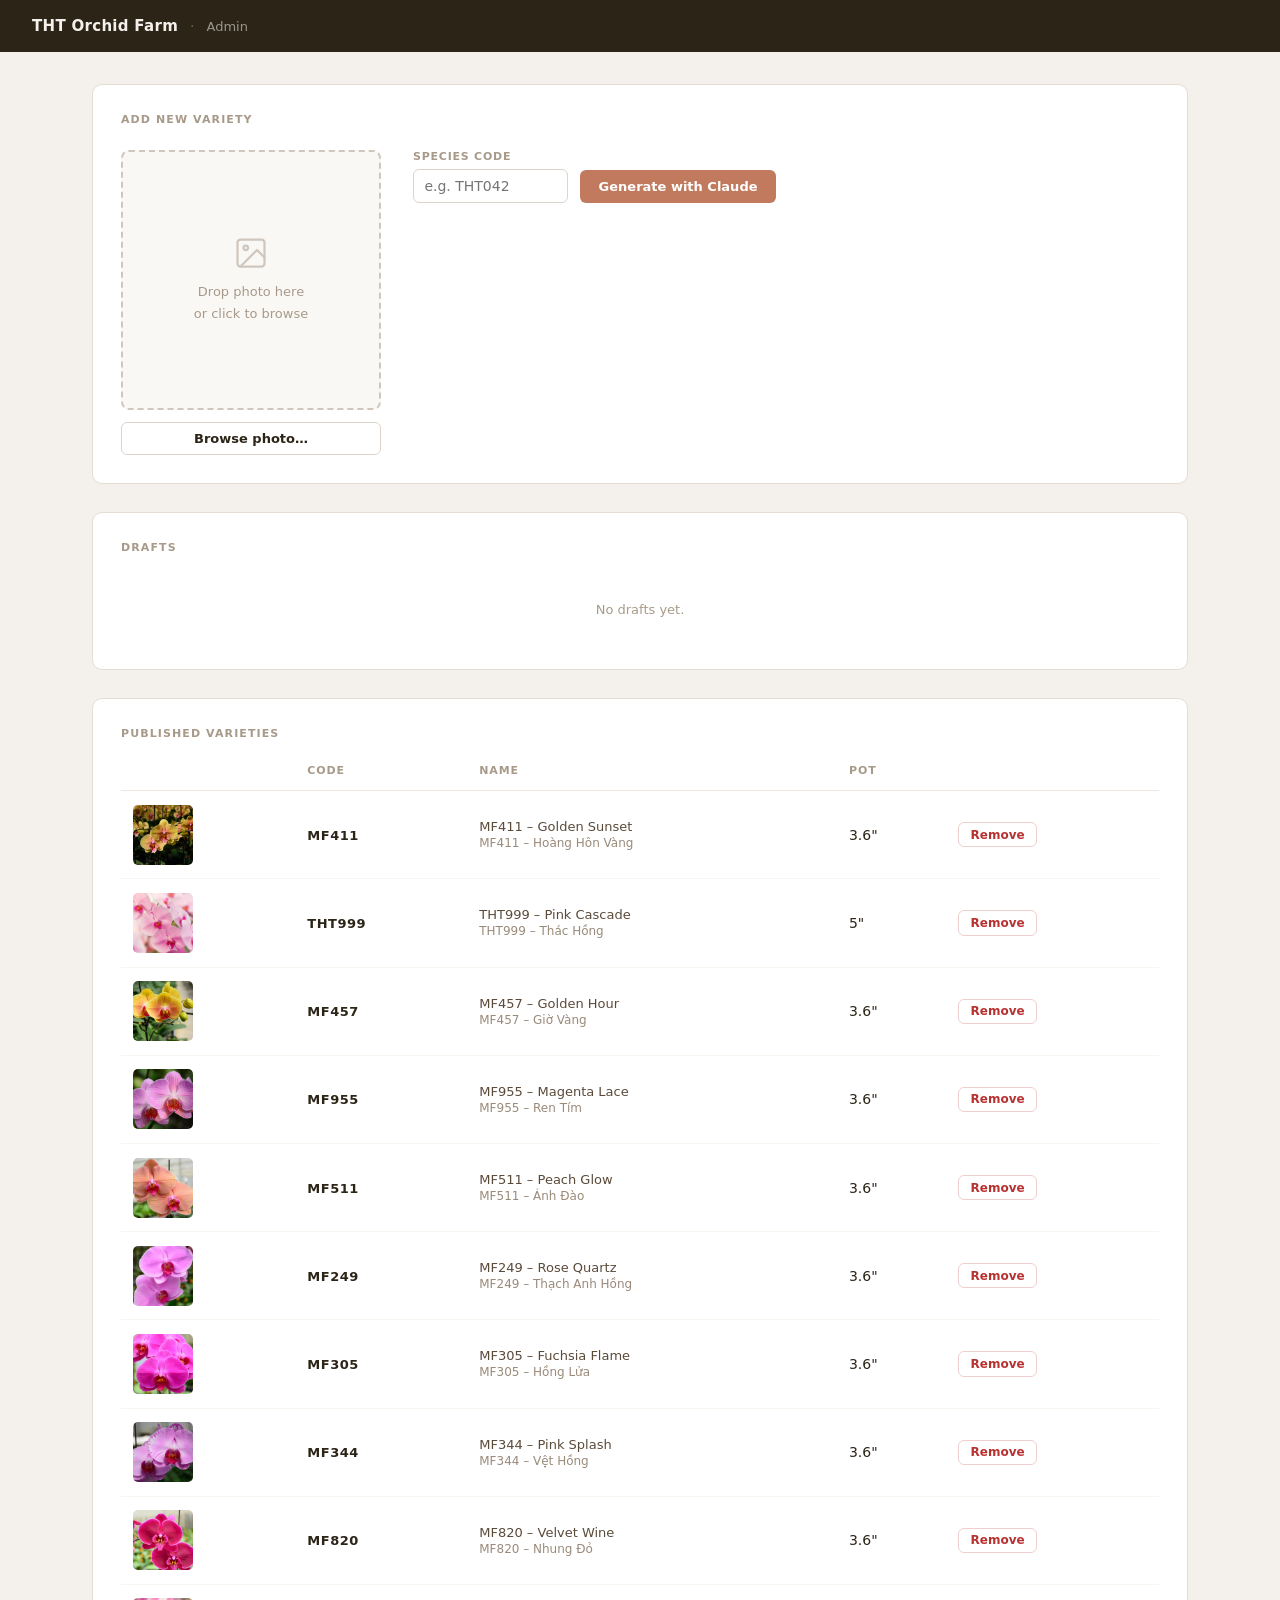
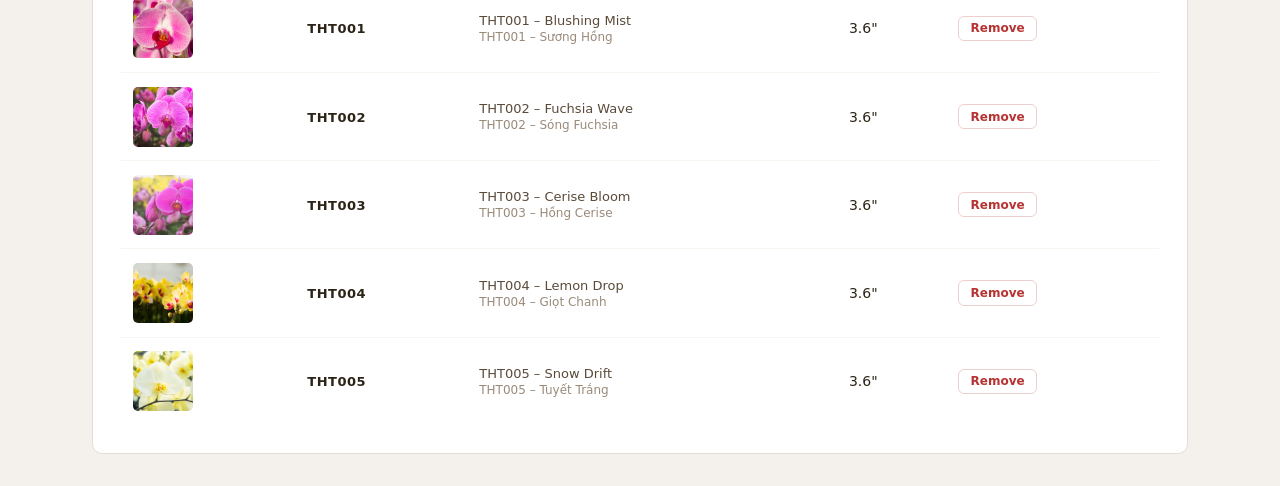
==== admin.html @ a8f79a29 "Add local admin server and UI for managing varieties server.py: Flask dev server with Claude-powered" ====
<!DOCTYPE html>
<html lang="en">
<head>
  <meta charset="UTF-8">
  <meta name="viewport" content="width=device-width, initial-scale=1.0">
  <title>THT Admin</title>
  <style>
    *, *::before, *::after { box-sizing: border-box; margin: 0; padding: 0; }

    body {
      font-family: system-ui, -apple-system, BlinkMacSystemFont, sans-serif;
      font-size: 14px;
      color: #2d2418;
      background: #f4f1ed;
      min-height: 100vh;
    }

    /* ── Top bar ── */
    .topbar {
      background: #2d2418;
      color: #f4f1ed;
      height: 52px;
      padding: 0 2rem;
      display: flex;
      align-items: center;
      gap: 0.75rem;
      position: sticky;
      top: 0;
      z-index: 100;
    }
    .topbar-title { font-size: 15px; font-weight: 600; letter-spacing: 0.02em; }
    .topbar-sep   { opacity: 0.3; }
    .topbar-sub   { font-size: 13px; opacity: 0.55; }
    .topbar-new   { margin-left: auto; }

    /* ── Page ── */
    .page { max-width: 1160px; margin: 0 auto; padding: 2rem; display: flex; flex-direction: column; gap: 1.75rem; }

    /* ── Card ── */
    .card { background: #fff; border-radius: 10px; border: 1px solid #e4ddd5; padding: 1.75rem; }
    .card-title {
      font-size: 11px; font-weight: 700;
      text-transform: uppercase; letter-spacing: 0.1em;
      color: #a89a8a; margin-bottom: 1.5rem;
    }

    /* ── Editor layout ── */
    .editor-grid {
      display: grid;
      grid-template-columns: 260px 1fr;
      gap: 2rem;
      align-items: start;
    }

    /* ── Photo panel ── */
    .photo-panel { display: flex; flex-direction: column; gap: 0.75rem; }

    .drop-zone {
      width: 260px; height: 260px;
      border: 2px dashed #cfc7be;
      border-radius: 8px;
      display: flex; flex-direction: column;
      align-items: center; justify-content: center;
      cursor: pointer;
      transition: border-color 0.15s, background 0.15s;
      position: relative;
      overflow: hidden;
      background: #faf8f5;
      user-select: none;
    }
    .drop-zone:hover, .drop-zone.drag-over { border-color: #c17a5e; background: #fef8f4; }
    .drop-zone img { position: absolute; inset: 0; width: 100%; height: 100%; object-fit: cover; }
    .drop-hint { text-align: center; color: #a89a8a; font-size: 13px; line-height: 1.7; pointer-events: none; z-index: 1; }
    .drop-hint svg { display: block; margin: 0 auto 0.6rem; }
    #photo-input { display: none; }

    /* ── Form panel ── */
    .form-panel { display: flex; flex-direction: column; gap: 1.25rem; }

    /* ── Gen bar ── */
    .gen-bar { display: flex; gap: 0.75rem; align-items: flex-end; flex-wrap: wrap; }

    /* ── Fields ── */
    .field { display: flex; flex-direction: column; gap: 0.35rem; }
    .field label {
      font-size: 11px; font-weight: 700;
      text-transform: uppercase; letter-spacing: 0.07em;
      color: #a89a8a;
    }
    input[type=text], select, textarea {
      border: 1px solid #ddd5cc;
      border-radius: 6px;
      padding: 0.5rem 0.65rem;
      font-size: 14px;
      font-family: inherit;
      color: #2d2418;
      background: #fff;
      transition: border-color 0.15s, box-shadow 0.15s;
      width: 100%;
    }
    input[type=text]:focus, select:focus, textarea:focus {
      outline: none;
      border-color: #c17a5e;
      box-shadow: 0 0 0 3px rgba(193, 122, 94, 0.12);
    }
    textarea { resize: vertical; line-height: 1.65; }
    textarea.short { min-height: 64px; }
    textarea.long  { min-height: 108px; }

    /* ── Field grids ── */
    .f2 { display: grid; grid-template-columns: 1fr 1fr;          gap: 0.85rem; }
    .f3 { display: grid; grid-template-columns: 1fr 1fr 1fr;      gap: 0.85rem; }

    /* ── Form sections ── */
    .fsection { display: flex; flex-direction: column; gap: 0.85rem; padding-top: 1.25rem; border-top: 1px solid #f0ebe4; }
    .fsection-label {
      font-size: 11px; font-weight: 700;
      text-transform: uppercase; letter-spacing: 0.09em;
      color: #c8bdb0;
    }

    /* ── Buttons ── */
    .btn {
      display: inline-flex; align-items: center; justify-content: center; gap: 0.45rem;
      padding: 0.55rem 1.1rem;
      border-radius: 6px;
      font-size: 13px; font-family: inherit; font-weight: 600;
      cursor: pointer; border: 1px solid transparent;
      transition: background 0.15s, border-color 0.15s, opacity 0.15s;
      white-space: nowrap; line-height: 1;
    }
    .btn:disabled { opacity: 0.45; cursor: not-allowed; }
    .btn-primary { background: #2d2418; color: #f4f1ed; }
    .btn-primary:not(:disabled):hover { background: #1a1510; }
    .btn-accent  { background: #c17a5e; color: #fff; }
    .btn-accent:not(:disabled):hover  { background: #a8634a; }
    .btn-outline { background: transparent; color: #2d2418; border-color: #ddd5cc; }
    .btn-outline:not(:disabled):hover { border-color: #2d2418; background: #faf8f5; }
    .btn-danger  { background: transparent; color: #b83232; border-color: #eecfcf; }
    .btn-danger:not(:disabled):hover  { background: #fdf3f3; }
    .btn-sm  { padding: 0.35rem 0.7rem; font-size: 12px; }
    .btn-full { width: 100%; }

    /* ── Alerts ── */
    .alert {
      padding: 0.65rem 0.9rem; border-radius: 6px;
      font-size: 13px; line-height: 1.5; display: none;
    }
    .alert.show { display: block; }
    .alert-error   { background: #fdf2f2; color: #b83232; border: 1px solid #f2c4c4; }
    .alert-success { background: #f2faf4; color: #266e3e; border: 1px solid #b8e0c8; }
    .alert-info    { background: #f2f6fd; color: #1f4fa0; border: 1px solid #b8d0f0; }

    /* ── Spinner ── */
    .spin {
      width: 13px; height: 13px;
      border: 2px solid currentColor; border-top-color: transparent;
      border-radius: 50%;
      animation: spin 0.55s linear infinite;
      flex-shrink: 0;
    }
    @keyframes spin { to { transform: rotate(360deg); } }

    /* ── Drafts table ── */
    .drafts-empty { color: #a89a8a; font-size: 13px; padding: 1.5rem 0; text-align: center; }
    .dtable { width: 100%; border-collapse: collapse; }
    .dtable th {
      text-align: left; font-size: 11px; font-weight: 700;
      text-transform: uppercase; letter-spacing: 0.08em;
      color: #a89a8a; padding: 0 0.75rem 0.85rem;
      border-bottom: 1px solid #f0e8e0;
    }
    .dtable td { padding: 0.85rem 0.75rem; border-bottom: 1px solid #f8f4f0; vertical-align: middle; }
    .dtable tr:last-child td { border-bottom: none; }
    .dtable tr:hover td { background: #fdf9f6; }
    .d-thumb { width: 60px; height: 60px; object-fit: cover; border-radius: 5px; display: block; }
    .d-code  { font-weight: 700; font-size: 13px; letter-spacing: 0.04em; }
    .d-name  { font-size: 13px; color: #5a4a3a; }
    .d-name-vi { font-size: 12px; color: #9a8a7a; margin-top: 2px; }
    .d-actions { display: flex; gap: 0.5rem; }

    [hidden] { display: none !important; }
  </style>
</head>
<body>

<nav class="topbar">
  <span class="topbar-title">THT Orchid Farm</span>
  <span class="topbar-sep">·</span>
  <span class="topbar-sub">Admin</span>
  <button class="btn btn-outline btn-sm topbar-new" id="btn-new" hidden>+ New variety</button>
</nav>

<div class="page">

  <!-- ══ EDITOR ══ -->
  <div class="card" id="editor-card">
    <div class="card-title" id="editor-title">Add New Variety</div>

    <div class="editor-grid">

      <!-- Photo column -->
      <div class="photo-panel">
        <div class="drop-zone" id="drop-zone">
          <div class="drop-hint" id="drop-hint">
            <svg width="36" height="36" viewBox="0 0 24 24" fill="none"
                 stroke="#cfc7be" stroke-width="1.5" stroke-linecap="round" stroke-linejoin="round">
              <rect x="3" y="3" width="18" height="18" rx="2"/>
              <circle cx="8.5" cy="8.5" r="1.5"/>
              <polyline points="21,15 16,10 5,21"/>
            </svg>
            Drop photo here<br>or click to browse
          </div>
          <img id="photo-preview" hidden alt="Preview">
        </div>
        <input type="file" id="photo-input" accept="image/jpeg,image/png,image/webp,image/heic">
        <button class="btn btn-outline btn-full" id="btn-browse">Browse photo…</button>
      </div>

      <!-- Form column -->
      <div class="form-panel">

        <!-- Code + Generate -->
        <div class="gen-bar">
          <div class="field" style="flex: 0 0 155px">
            <label for="f-code">Species Code</label>
            <input id="f-code" type="text" placeholder="e.g. THT042" autocomplete="off" spellcheck="false">
          </div>
          <button class="btn btn-accent" id="btn-generate">
            <span id="gen-label">Generate with Claude</span>
            <span id="gen-spin" class="spin" hidden></span>
          </button>
        </div>

        <div id="alert-gen" class="alert"></div>

        <!-- AI + specs fields -->
        <div id="ai-fields" hidden>

          <!-- Names -->
          <div class="fsection">
            <div class="fsection-label">Variety Name</div>
            <div class="f2">
              <div class="field">
                <label for="f-name-en">English</label>
                <input id="f-name-en" type="text" placeholder="THT042 – Sunrise Blush">
              </div>
              <div class="field">
                <label for="f-name-vi">Vietnamese</label>
                <input id="f-name-vi" type="text" placeholder="THT042 – Hồng Bình Minh">
              </div>
            </div>
          </div>

          <!-- Descriptions -->
          <div class="fsection">
            <div class="fsection-label">Descriptions</div>
            <div class="f2">
              <div class="field">
                <label for="f-sdesc-en">Short — English</label>
                <textarea id="f-sdesc-en" class="short" spellcheck="true"></textarea>
              </div>
              <div class="field">
                <label for="f-sdesc-vi">Short — Vietnamese</label>
                <textarea id="f-sdesc-vi" class="short" spellcheck="false"></textarea>
              </div>
            </div>
            <div class="f2">
              <div class="field">
                <label for="f-ldesc-en">Long — English</label>
                <textarea id="f-ldesc-en" class="long" spellcheck="true"></textarea>
              </div>
              <div class="field">
                <label for="f-ldesc-vi">Long — Vietnamese</label>
                <textarea id="f-ldesc-vi" class="long" spellcheck="false"></textarea>
              </div>
            </div>
          </div>

          <!-- Specs -->
          <div class="fsection">
            <div class="fsection-label">Specifications</div>
            <div class="f3">
              <div class="field">
                <label for="f-pot">Pot Size</label>
                <input id="f-pot" type="text" value='5"'>
              </div>
              <div class="field">
                <label for="f-bloom">Bloom Duration</label>
                <input id="f-bloom" type="text" value="3–4 months">
              </div>
              <div class="field">
                <label for="f-fill">Fill / Colour</label>
                <select id="f-fill">
                  <option value="fill-blush">Blush · pink</option>
                  <option value="fill-white">White</option>
                  <option value="fill-purple">Purple</option>
                  <option value="fill-yellow">Yellow</option>
                  <option value="fill-striped">Striped</option>
                </select>
              </div>
            </div>
            <div class="f2">
              <div class="field">
                <label for="f-badge-en">Badge — English <span style="font-weight:400;text-transform:none">(optional)</span></label>
                <input id="f-badge-en" type="text" placeholder="e.g. New · Limited">
              </div>
              <div class="field">
                <label for="f-badge-vi">Badge — Vietnamese <span style="font-weight:400;text-transform:none">(optional)</span></label>
                <input id="f-badge-vi" type="text" placeholder="e.g. Mới · Giới hạn">
              </div>
            </div>
          </div>

          <!-- Save -->
          <div class="fsection" style="border-top:none; padding-top:0.5rem">
            <div id="alert-save" class="alert"></div>
            <button class="btn btn-primary" id="btn-save">Save Draft</button>
          </div>

        </div><!-- /ai-fields -->
      </div><!-- /form-panel -->
    </div><!-- /editor-grid -->
  </div><!-- /card -->


  <!-- ══ DRAFTS ══ -->
  <div class="card">
    <div class="card-title">Drafts</div>
    <div id="drafts-container">
      <div class="drafts-empty">No drafts yet.</div>
    </div>
  </div>

  <!-- ══ PUBLISHED ══ -->
  <div class="card">
    <div class="card-title">Published Varieties</div>
    <div id="published-container">
      <div class="drafts-empty">Loading…</div>
    </div>
  </div>

</div><!-- /page -->

<script>
  // ── State ──────────────────────────────────────────────────────────────────
  let selectedFile = null;
  let editingCode  = null;

  // ── Refs ───────────────────────────────────────────────────────────────────
  const $  = id => document.getElementById(id);
  const dropZone    = $('drop-zone');
  const dropHint    = $('drop-hint');
  const photoInput  = $('photo-input');
  const photoPreview= $('photo-preview');
  const codeInput   = $('f-code');
  const aiFields    = $('ai-fields');
  const alertGen    = $('alert-gen');
  const alertSave   = $('alert-save');
  const btnGenerate = $('btn-generate');
  const genLabel    = $('gen-label');
  const genSpin     = $('gen-spin');
  const btnSave     = $('btn-save');
  const editorTitle = $('editor-title');
  const btnNew      = $('btn-new');

  // ── Photo drop zone ────────────────────────────────────────────────────────
  $('btn-browse').addEventListener('click', () => photoInput.click());
  dropZone.addEventListener('click',  () => photoInput.click());

  photoInput.addEventListener('change', e => {
    if (e.target.files[0]) applyPhoto(e.target.files[0]);
  });

  dropZone.addEventListener('dragover',  e => { e.preventDefault(); dropZone.classList.add('drag-over'); });
  dropZone.addEventListener('dragleave', () => dropZone.classList.remove('drag-over'));
  dropZone.addEventListener('drop', e => {
    e.preventDefault();
    dropZone.classList.remove('drag-over');
    const f = e.dataTransfer.files[0];
    if (f && f.type.startsWith('image/')) applyPhoto(f);
  });

  function applyPhoto(file) {
    selectedFile = file;
    showPhotoPreview(URL.createObjectURL(file));
  }

  function showPhotoPreview(url) {
    photoPreview.src = url;
    photoPreview.hidden = false;
    dropHint.hidden = true;
  }

  // ── Alerts ─────────────────────────────────────────────────────────────────
  function alert(el, type, msg) {
    el.className = `alert alert-${type} show`;
    el.textContent = msg;
  }
  function clearAlert(el) { el.classList.remove('show'); }

  // ── Generate ───────────────────────────────────────────────────────────────
  btnGenerate.addEventListener('click', async () => {
    const code = codeInput.value.trim().toUpperCase();
    if (!code)         return alert(alertGen, 'error', 'Enter a species code first.');
    if (!selectedFile) return alert(alertGen, 'error', 'Select a photo first.');

    clearAlert(alertGen);
    setGenerating(true);

    const form = new FormData();
    form.append('code', code);
    form.append('image', selectedFile);

    try {
      const res  = await fetch('/api/generate', { method: 'POST', body: form });
      const data = await res.json();
      if (!res.ok) return alert(alertGen, 'error', data.error || 'Generation failed.');
      populateForm(data);
      aiFields.hidden = false;
      editingCode = code;
      btnNew.hidden = false;
    } catch (err) {
      alert(alertGen, 'error', `Network error: ${err.message}`);
    } finally {
      setGenerating(false);
    }
  });

  function setGenerating(on) {
    btnGenerate.disabled = on;
    genLabel.textContent = on ? 'Generating…' : 'Generate with Claude';
    genSpin.hidden = !on;
  }

  function populateForm(data) {
    const code = (data.code || codeInput.value.trim()).toUpperCase();
    $('f-name-en').value  = data.suggested_name_en ? `${code} – ${data.suggested_name_en}` : '';
    $('f-name-vi').value  = data.suggested_name_vi ? `${code} – ${data.suggested_name_vi}` : '';
    $('f-sdesc-en').value = data.shortDesc    || '';
    $('f-ldesc-en').value = data.longDesc     || '';
    $('f-sdesc-vi').value = data.shortDesc_vi || '';
    $('f-ldesc-vi').value = data.longDesc_vi  || '';
    if (data.fill) $('f-fill').value = data.fill;
  }

  // ── Save draft ─────────────────────────────────────────────────────────────
  btnSave.addEventListener('click', async () => {
    const code = (editingCode || codeInput.value.trim()).toUpperCase();
    if (!code) return alert(alertSave, 'error', 'No species code set.');

    clearAlert(alertSave);
    btnSave.disabled = true;
    btnSave.textContent = 'Saving…';

    const badgeEn = $('f-badge-en').value.trim() || null;
    const payload = {
      id:          code,
      name:        $('f-name-en').value.trim(),
      name_vi:     $('f-name-vi').value.trim(),
      shortDesc:   $('f-sdesc-en').value.trim(),
      longDesc:    $('f-ldesc-en').value.trim(),
      shortDesc_vi:$('f-sdesc-vi').value.trim(),
      longDesc_vi: $('f-ldesc-vi').value.trim(),
      pot:         $('f-pot').value.trim()   || '5"',
      bloom:       $('f-bloom').value.trim() || '3–4 months',
      fill:        $('f-fill').value,
      badge:       badgeEn,
      badge_vi:    badgeEn ? ($('f-badge-vi').value.trim() || null) : null,
    };

    try {
      const res  = await fetch('/api/save-draft', {
        method: 'POST',
        headers: { 'Content-Type': 'application/json' },
        body: JSON.stringify(payload),
      });
      const data = await res.json();
      if (!res.ok) return alert(alertSave, 'error', data.error || 'Save failed.');
      alert(alertSave, 'success', `Draft saved for ${code}.`);
      loadDrafts();
    } catch (err) {
      alert(alertSave, 'error', `Network error: ${err.message}`);
    } finally {
      btnSave.disabled = false;
      btnSave.textContent = 'Save Draft';
    }
  });

  // ── Drafts ─────────────────────────────────────────────────────────────────
  async function loadDrafts() {
    try {
      const res    = await fetch('/api/drafts');
      const drafts = await res.json();
      renderDrafts(drafts);
    } catch {}
  }

  function renderDrafts(drafts) {
    const el = $('drafts-container');
    if (!drafts.length) {
      el.innerHTML = '<div class="drafts-empty">No drafts yet.</div>';
      return;
    }
    el.innerHTML = `
      <table class="dtable">
        <thead><tr>
          <th></th>
          <th>Code</th>
          <th>Name</th>
          <th>Pot</th>
          <th></th>
        </tr></thead>
        <tbody>
          ${drafts.map(d => `
            <tr>
              <td><img class="d-thumb" src="/drafts/${d.id}/photo.jpg?t=${Date.now()}" alt="${d.id}"></td>
              <td><span class="d-code">${d.id}</span></td>
              <td>
                <div class="d-name">${d.name || '—'}</div>
                <div class="d-name-vi">${d.name_vi || ''}</div>
              </td>
              <td>${d.pot || '—'}</td>
              <td>
                <div class="d-actions">
                  <button class="btn btn-outline btn-sm"
                    onclick='editDraft(${JSON.stringify(d)})'>Edit</button>
                  <button class="btn btn-accent btn-sm"
                    onclick="publishDraft('${d.id}', this)">Publish</button>
                  <button class="btn btn-danger btn-sm"
                    onclick="deleteDraft('${d.id}', this)">Delete</button>
                </div>
              </td>
            </tr>
          `).join('')}
        </tbody>
      </table>`;
  }

  function editDraft(d) {
    editingCode = d.id;
    codeInput.value = d.id;
    editorTitle.textContent = `Editing ${d.id}`;
    btnNew.hidden = false;

    showPhotoPreview(`/drafts/${d.id}/photo.jpg?t=${Date.now()}`);
    selectedFile = null;

    $('f-name-en').value   = d.name        || '';
    $('f-name-vi').value   = d.name_vi     || '';
    $('f-sdesc-en').value  = d.shortDesc   || '';
    $('f-ldesc-en').value  = d.longDesc    || '';
    $('f-sdesc-vi').value  = d.shortDesc_vi|| '';
    $('f-ldesc-vi').value  = d.longDesc_vi || '';
    $('f-pot').value       = d.pot         || '5"';
    $('f-bloom').value     = d.bloom       || '3–4 months';
    $('f-fill').value      = d.fill        || 'fill-blush';
    $('f-badge-en').value  = d.badge       || '';
    $('f-badge-vi').value  = d.badge_vi    || '';

    aiFields.hidden = false;
    clearAlert(alertGen);
    clearAlert(alertSave);
    window.scrollTo({ top: 0, behavior: 'smooth' });
  }

  async function publishDraft(code, btn) {
    if (!confirm(`Publish ${code} to the live site?\n\nThis will commit and push to the master branch.`)) return;
    btn.disabled = true;
    btn.textContent = 'Publishing…';
    try {
      const res  = await fetch(`/api/publish/${code}`, { method: 'POST' });
      const data = await res.json();
      if (!res.ok) {
        window.alert(`Publish failed:\n\n${data.error}`);
        btn.disabled = false;
        btn.textContent = 'Publish';
      } else {
        if (editingCode === code) resetForm();
        loadDrafts();
      }
    } catch (err) {
      window.alert(`Network error: ${err.message}`);
      btn.disabled = false;
      btn.textContent = 'Publish';
    }
  }

  async function deleteDraft(code, btn) {
    if (!confirm(`Delete the draft for ${code}?`)) return;
    btn.disabled = true;
    try {
      await fetch(`/api/drafts/${code}`, { method: 'DELETE' });
      if (editingCode === code) resetForm();
      loadDrafts();
    } catch {}
  }

  // ── Reset / new ────────────────────────────────────────────────────────────
  function resetForm() {
    editingCode   = null;
    selectedFile  = null;
    codeInput.value = '';
    editorTitle.textContent = 'Add New Variety';
    photoPreview.hidden = true;
    photoPreview.src    = '';
    dropHint.hidden     = false;
    photoInput.value    = '';
    aiFields.hidden     = true;
    btnNew.hidden       = true;
    clearAlert(alertGen);
    clearAlert(alertSave);
    // Reset spec defaults
    $('f-pot').value   = '5"';
    $('f-bloom').value = '3–4 months';
    $('f-fill').value  = 'fill-blush';
    $('f-badge-en').value = '';
    $('f-badge-vi').value = '';
  }

  btnNew.addEventListener('click', resetForm);

  // ── Published varieties ────────────────────────────────────────────────────
  async function loadPublished() {
    const el = $('published-container');
    try {
      const res      = await fetch('/varieties.json');
      const varieties = await res.json();
      if (!varieties.length) {
        el.innerHTML = '<div class="drafts-empty">No published varieties.</div>';
        return;
      }
      el.innerHTML = `
        <table class="dtable">
          <thead><tr>
            <th></th>
            <th>Code</th>
            <th>Name</th>
            <th>Pot</th>
            <th></th>
          </tr></thead>
          <tbody>
            ${varieties.map(v => `
              <tr>
                <td>${v.image
                  ? `<img class="d-thumb" src="${v.image}" alt="${v.id}">`
                  : `<div class="d-thumb" style="border-radius:5px;background:#f0ebe4"></div>`
                }</td>
                <td><span class="d-code">${v.id}</span></td>
                <td>
                  <div class="d-name">${v.name || '—'}</div>
                  <div class="d-name-vi">${v.name_vi || ''}</div>
                </td>
                <td>${v.pot || '—'}</td>
                <td>
                  <div class="d-actions">
                    <button class="btn btn-danger btn-sm"
                      onclick="removeVariety('${v.id}', this)">Remove</button>
                  </div>
                </td>
              </tr>
            `).join('')}
          </tbody>
        </table>`;
    } catch (err) {
      el.innerHTML = `<div class="drafts-empty" style="color:#b83232">Failed to load: ${err.message}</div>`;
    }
  }

  async function removeVariety(code, btn) {
    if (!confirm(`Remove ${code} from the live site?\n\nThis will delete it from varieties.json, translations.json, and the image — then push to master.`)) return;
    btn.disabled = true;
    btn.textContent = 'Removing…';
    try {
      const res  = await fetch(`/api/remove/${code}`, { method: 'POST' });
      const data = await res.json();
      if (!res.ok) {
        window.alert(`Remove failed:\n\n${data.error}`);
        btn.disabled = false;
        btn.textContent = 'Remove';
      } else {
        loadPublished();
      }
    } catch (err) {
      window.alert(`Network error: ${err.message}`);
      btn.disabled = false;
      btn.textContent = 'Remove';
    }
  }

  // ── Init ───────────────────────────────────────────────────────────────────
  loadDrafts();
  loadPublished();
</script>
</body>
</html>
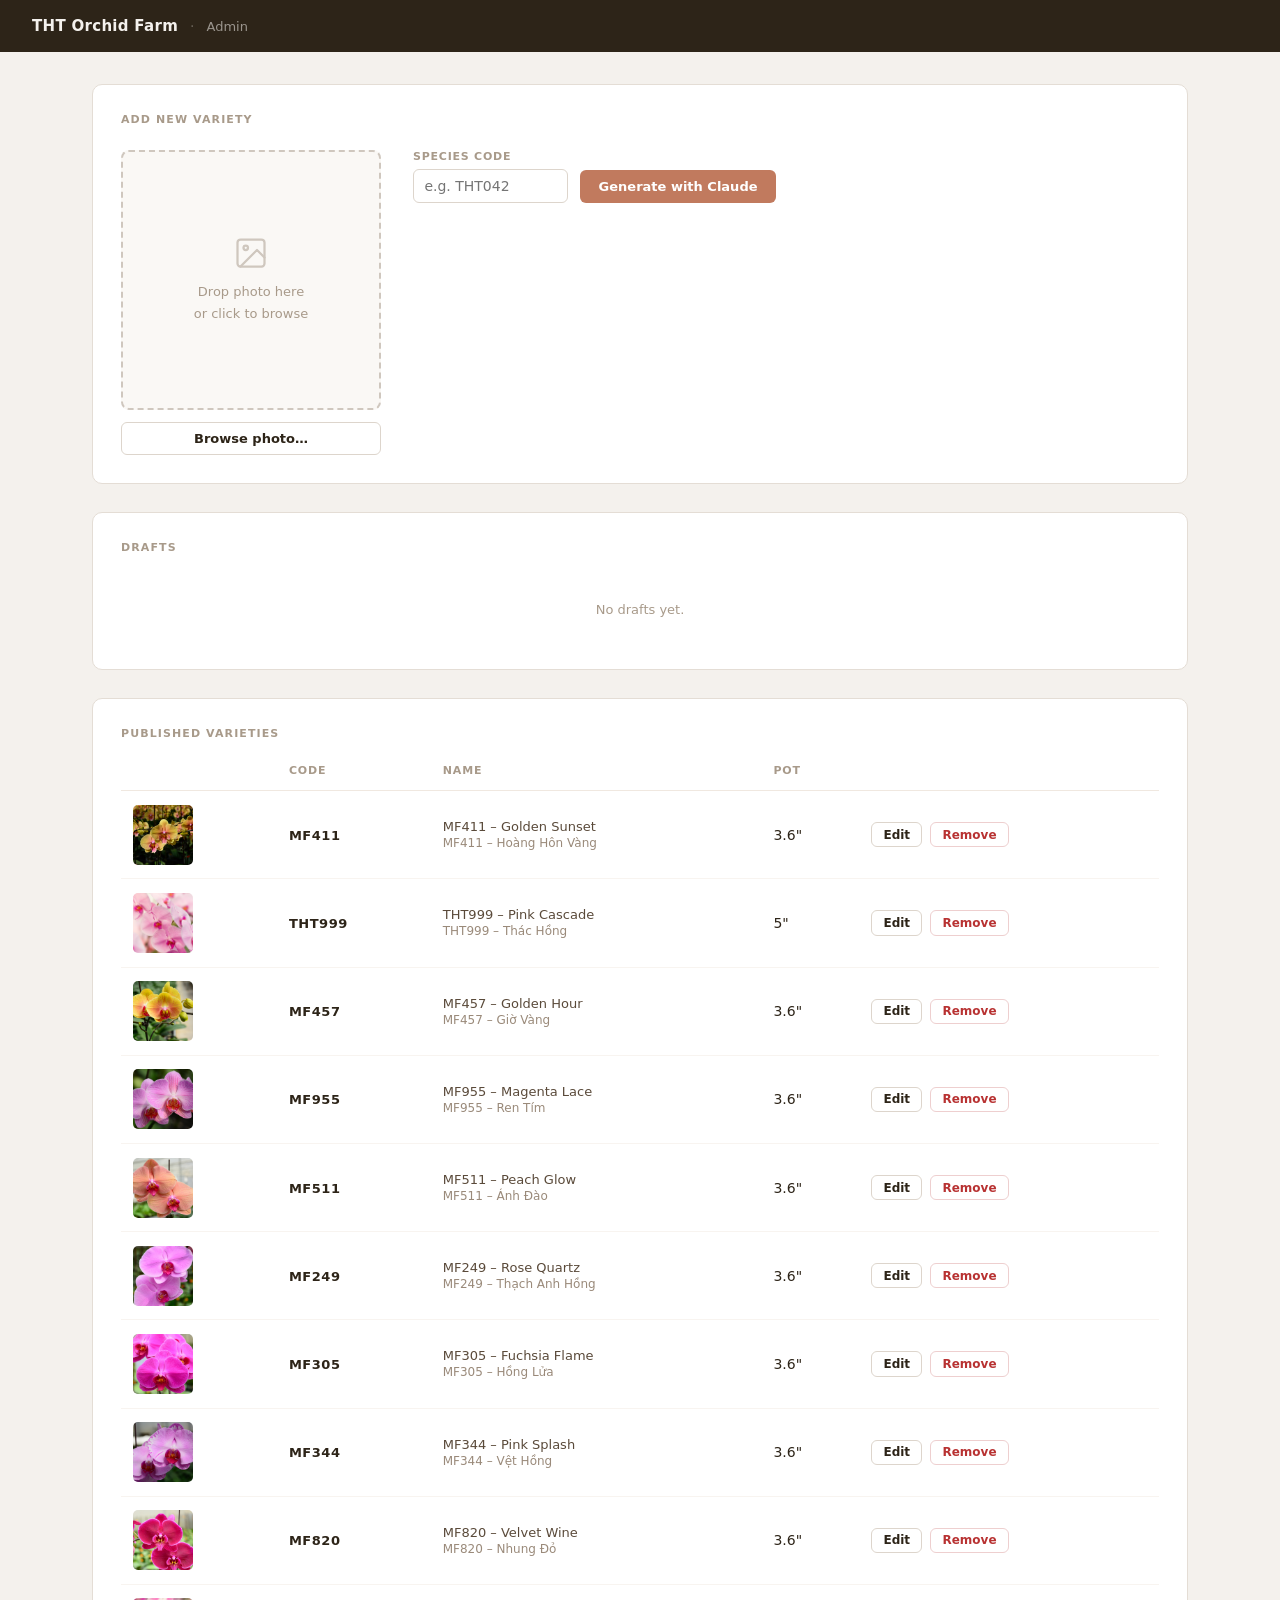
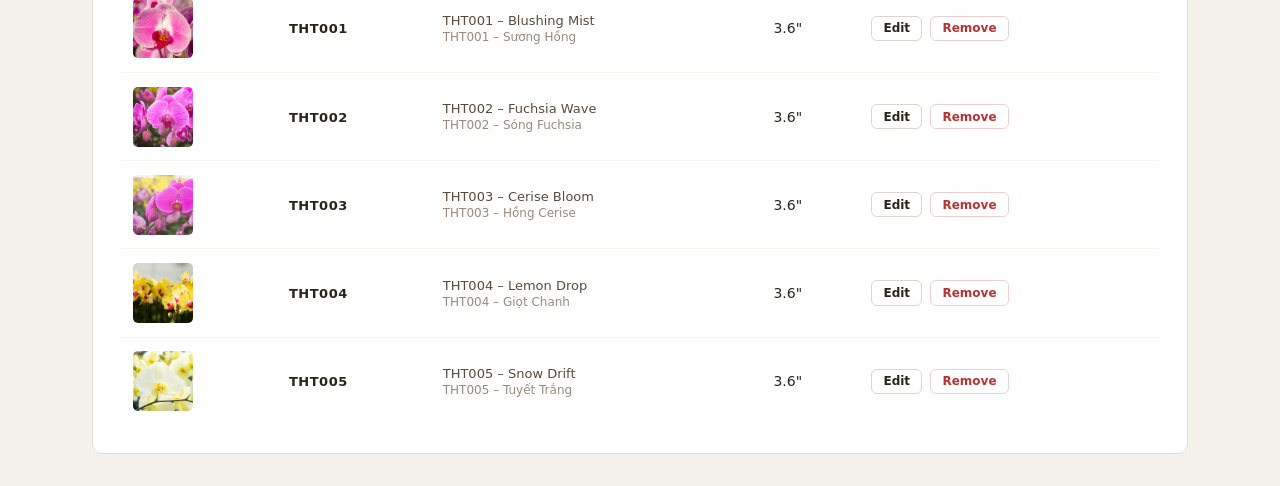
==== commit 6ef9fd2d: "Add edit support for published varieties in admin UI New /api/fork/<code> endpoint copies the publis" ====
--- a/admin.html
+++ b/admin.html
@@ -578,6 +578,7 @@
       } else {
         if (editingCode === code) resetForm();
         loadDrafts();
+        loadPublished();
       }
     } catch (err) {
       window.alert(`Network error: ${err.message}`);
@@ -654,6 +655,8 @@
                 <td>${v.pot || '—'}</td>
                 <td>
                   <div class="d-actions">
+                    <button class="btn btn-outline btn-sm"
+                      onclick="forkToEdit('${v.id}', this)">Edit</button>
                     <button class="btn btn-danger btn-sm"
                       onclick="removeVariety('${v.id}', this)">Remove</button>
                   </div>
@@ -664,6 +667,27 @@
         </table>`;
     } catch (err) {
       el.innerHTML = `<div class="drafts-empty" style="color:#b83232">Failed to load: ${err.message}</div>`;
+    }
+  }
+
+  async function forkToEdit(code, btn) {
+    btn.disabled = true;
+    btn.textContent = 'Loading…';
+    try {
+      const res  = await fetch(`/api/fork/${code}`, { method: 'POST' });
+      const data = await res.json();
+      if (!res.ok) {
+        window.alert(`Error: ${data.error}`);
+        btn.disabled = false;
+        btn.textContent = 'Edit';
+        return;
+      }
+      editDraft(data);
+      loadDrafts();
+    } catch (err) {
+      window.alert(`Network error: ${err.message}`);
+      btn.disabled = false;
+      btn.textContent = 'Edit';
     }
   }
 
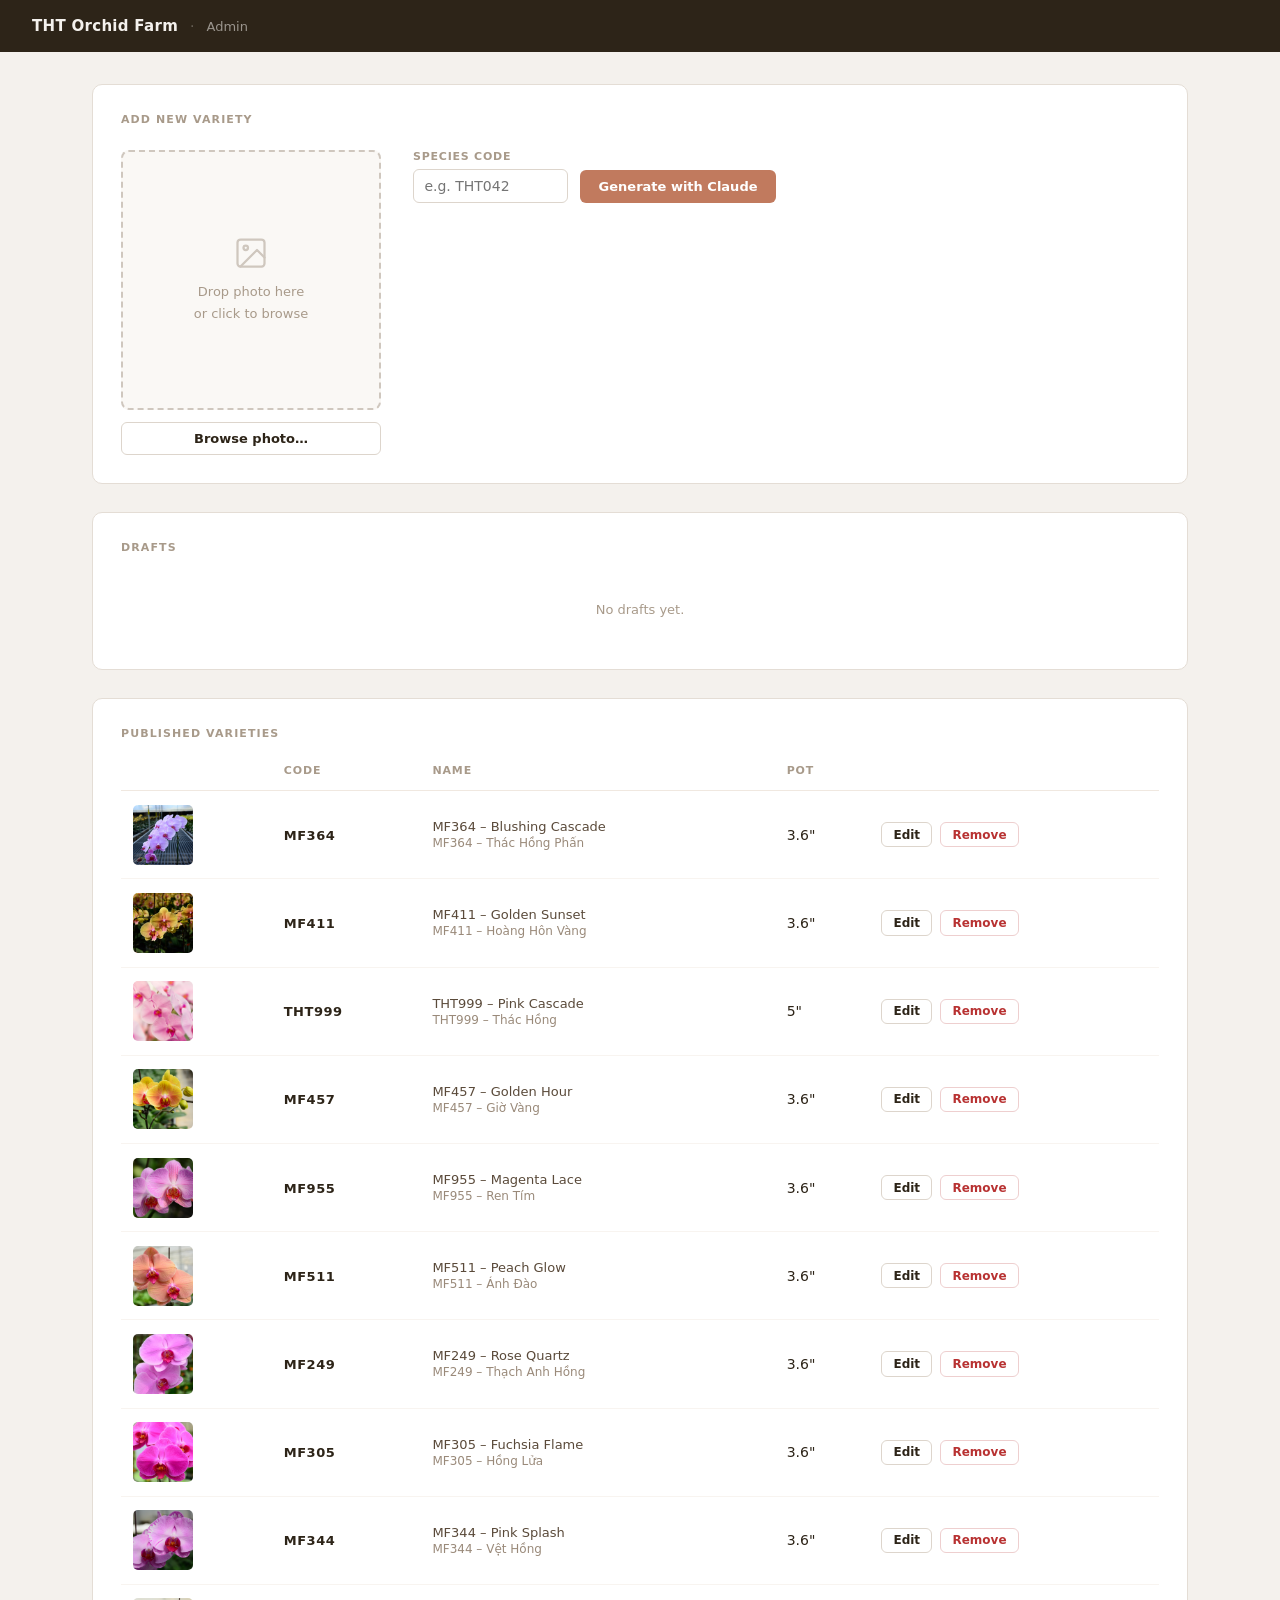
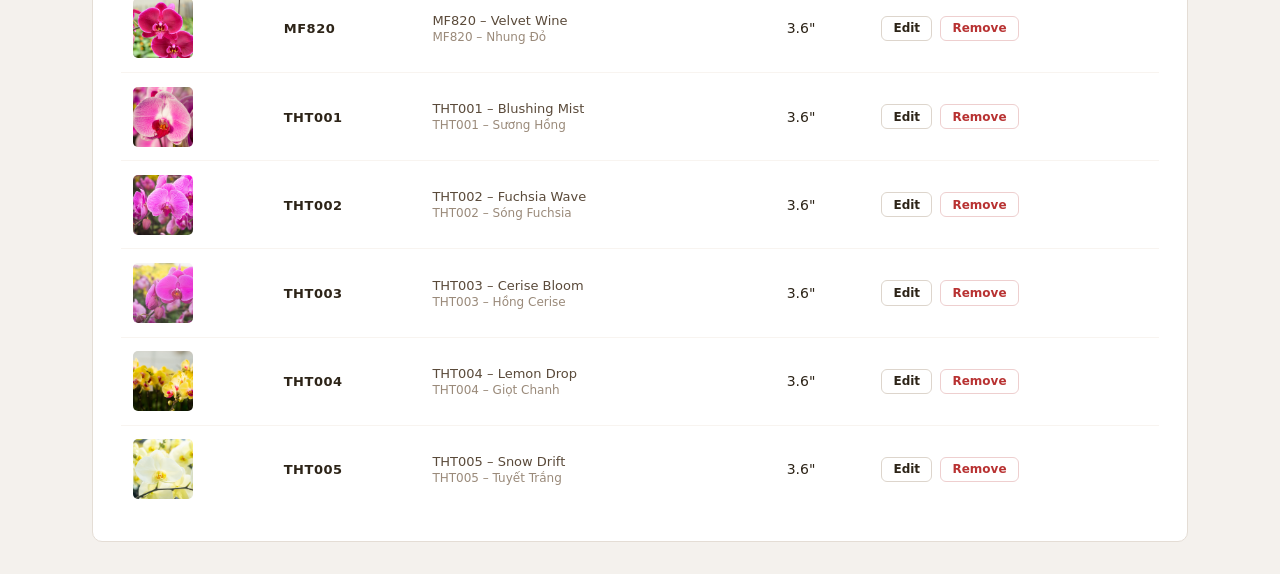
==== commit d436af8e: "Add multi-photo upload support to admin UI Admin editor now shows an Additional Photos section (slot" ====
--- a/admin.html
+++ b/admin.html
@@ -178,6 +178,36 @@
     .d-name  { font-size: 13px; color: #5a4a3a; }
     .d-name-vi { font-size: 12px; color: #9a8a7a; margin-top: 2px; }
     .d-actions { display: flex; gap: 0.5rem; }
+
+    /* ── Extra photo slots ── */
+    .extra-photos { display: flex; gap: 0.75rem; }
+    .extra-slot { width: 110px; height: 110px; flex-shrink: 0; }
+    .extra-add {
+      display: flex; flex-direction: column; align-items: center; justify-content: center;
+      gap: 0.3rem; width: 100%; height: 100%; cursor: pointer;
+      border: 2px dashed #cfc7be; border-radius: 6px;
+      background: #faf8f5; color: #a89a8a; font-size: 11px; font-weight: 600;
+      letter-spacing: 0.05em; text-transform: uppercase;
+      transition: border-color 0.15s, background 0.15s;
+    }
+    .extra-add:hover { border-color: #c17a5e; background: #fef8f4; }
+    .extra-add input[type=file] { display: none; }
+    .extra-thumb { position: relative; width: 100%; height: 100%; }
+    .extra-thumb img { width: 100%; height: 100%; object-fit: cover; border-radius: 6px; display: block; }
+    .extra-thumb-remove {
+      position: absolute; top: 4px; right: 4px;
+      background: rgba(45,36,24,0.65); color: #fff; border: none;
+      border-radius: 3px; width: 22px; height: 22px; padding: 0;
+      font-size: 13px; cursor: pointer; line-height: 1;
+      display: flex; align-items: center; justify-content: center;
+      transition: background 0.15s;
+    }
+    .extra-thumb-remove:hover { background: #b83232; }
+    .extra-uploading {
+      display: flex; align-items: center; justify-content: center;
+      width: 100%; height: 100%; border-radius: 6px; background: #faf8f5;
+      border: 2px dashed #cfc7be;
+    }
 
     [hidden] { display: none !important; }
   </style>
@@ -309,6 +339,15 @@
                 <label for="f-badge-vi">Badge — Vietnamese <span style="font-weight:400;text-transform:none">(optional)</span></label>
                 <input id="f-badge-vi" type="text" placeholder="e.g. Mới · Giới hạn">
               </div>
+            </div>
+          </div>
+
+          <!-- Additional Photos -->
+          <div class="fsection">
+            <div class="fsection-label">Additional Photos <span style="font-weight:400;text-transform:none;letter-spacing:0">(optional — up to 2 more)</span></div>
+            <div class="extra-photos">
+              <div class="extra-slot" id="extra-b"></div>
+              <div class="extra-slot" id="extra-c"></div>
             </div>
           </div>
 
@@ -559,6 +598,7 @@
     $('f-badge-vi').value  = d.badge_vi    || '';
 
     aiFields.hidden = false;
+    loadExtraPhotos(d.id);
     clearAlert(alertGen);
     clearAlert(alertSave);
     window.scrollTo({ top: 0, behavior: 'smooth' });
@@ -594,6 +634,68 @@
       await fetch(`/api/drafts/${code}`, { method: 'DELETE' });
       if (editingCode === code) resetForm();
       loadDrafts();
+    } catch {}
+  }
+
+  // ── Extra photos ───────────────────────────────────────────────────────────
+  async function loadExtraPhotos(code) {
+    try {
+      const res  = await fetch(`/api/drafts/${code}/photos`);
+      const data = await res.json();
+      renderExtraSlot('b', code, data.b);
+      renderExtraSlot('c', code, data.c);
+    } catch {}
+  }
+
+  function renderExtraSlot(slot, code, hasPhoto) {
+    const el = $(`extra-${slot}`);
+    if (!el) return;
+    if (!code) { el.innerHTML = ''; return; }
+    if (hasPhoto) {
+      el.innerHTML = `
+        <div class="extra-thumb">
+          <img src="/drafts/${code}/photo_${slot}.jpg?t=${Date.now()}" alt="Photo ${slot.toUpperCase()}">
+          <button class="extra-thumb-remove" type="button"
+            onclick="removeExtraPhoto('${slot}','${code}',this)" title="Remove">✕</button>
+        </div>`;
+    } else {
+      el.innerHTML = `
+        <label class="extra-add" title="Add photo ${slot.toUpperCase()}">
+          <svg width="20" height="20" viewBox="0 0 24 24" fill="none"
+               stroke="currentColor" stroke-width="1.5" stroke-linecap="round" stroke-linejoin="round">
+            <rect x="3" y="3" width="18" height="18" rx="2"/>
+            <circle cx="8.5" cy="8.5" r="1.5"/>
+            <polyline points="21,15 16,10 5,21"/>
+          </svg>
+          Photo ${slot.toUpperCase()}
+          <input type="file" accept="image/jpeg,image/png,image/webp,image/heic"
+            onchange="uploadExtraPhoto('${slot}','${code}',this)">
+        </label>`;
+    }
+  }
+
+  async function uploadExtraPhoto(slot, code, input) {
+    const file = input.files[0];
+    if (!file) return;
+    $(`extra-${slot}`).innerHTML = '<div class="extra-uploading"><span class="spin" style="color:#a89a8a"></span></div>';
+    const form = new FormData();
+    form.append('image', file);
+    try {
+      const res  = await fetch(`/api/drafts/${code}/photo/${slot}`, { method: 'POST', body: form });
+      const data = await res.json();
+      if (!res.ok) { window.alert(`Upload failed: ${data.error}`); renderExtraSlot(slot, code, false); }
+      else renderExtraSlot(slot, code, true);
+    } catch (err) {
+      window.alert(`Network error: ${err.message}`);
+      renderExtraSlot(slot, code, false);
+    }
+  }
+
+  async function removeExtraPhoto(slot, code, btn) {
+    btn.disabled = true;
+    try {
+      await fetch(`/api/drafts/${code}/photo/${slot}`, { method: 'DELETE' });
+      renderExtraSlot(slot, code, false);
     } catch {}
   }
 
@@ -617,6 +719,8 @@
     $('f-fill').value  = 'fill-blush';
     $('f-badge-en').value = '';
     $('f-badge-vi').value = '';
+    renderExtraSlot('b', null, false);
+    renderExtraSlot('c', null, false);
   }
 
   btnNew.addEventListener('click', resetForm);
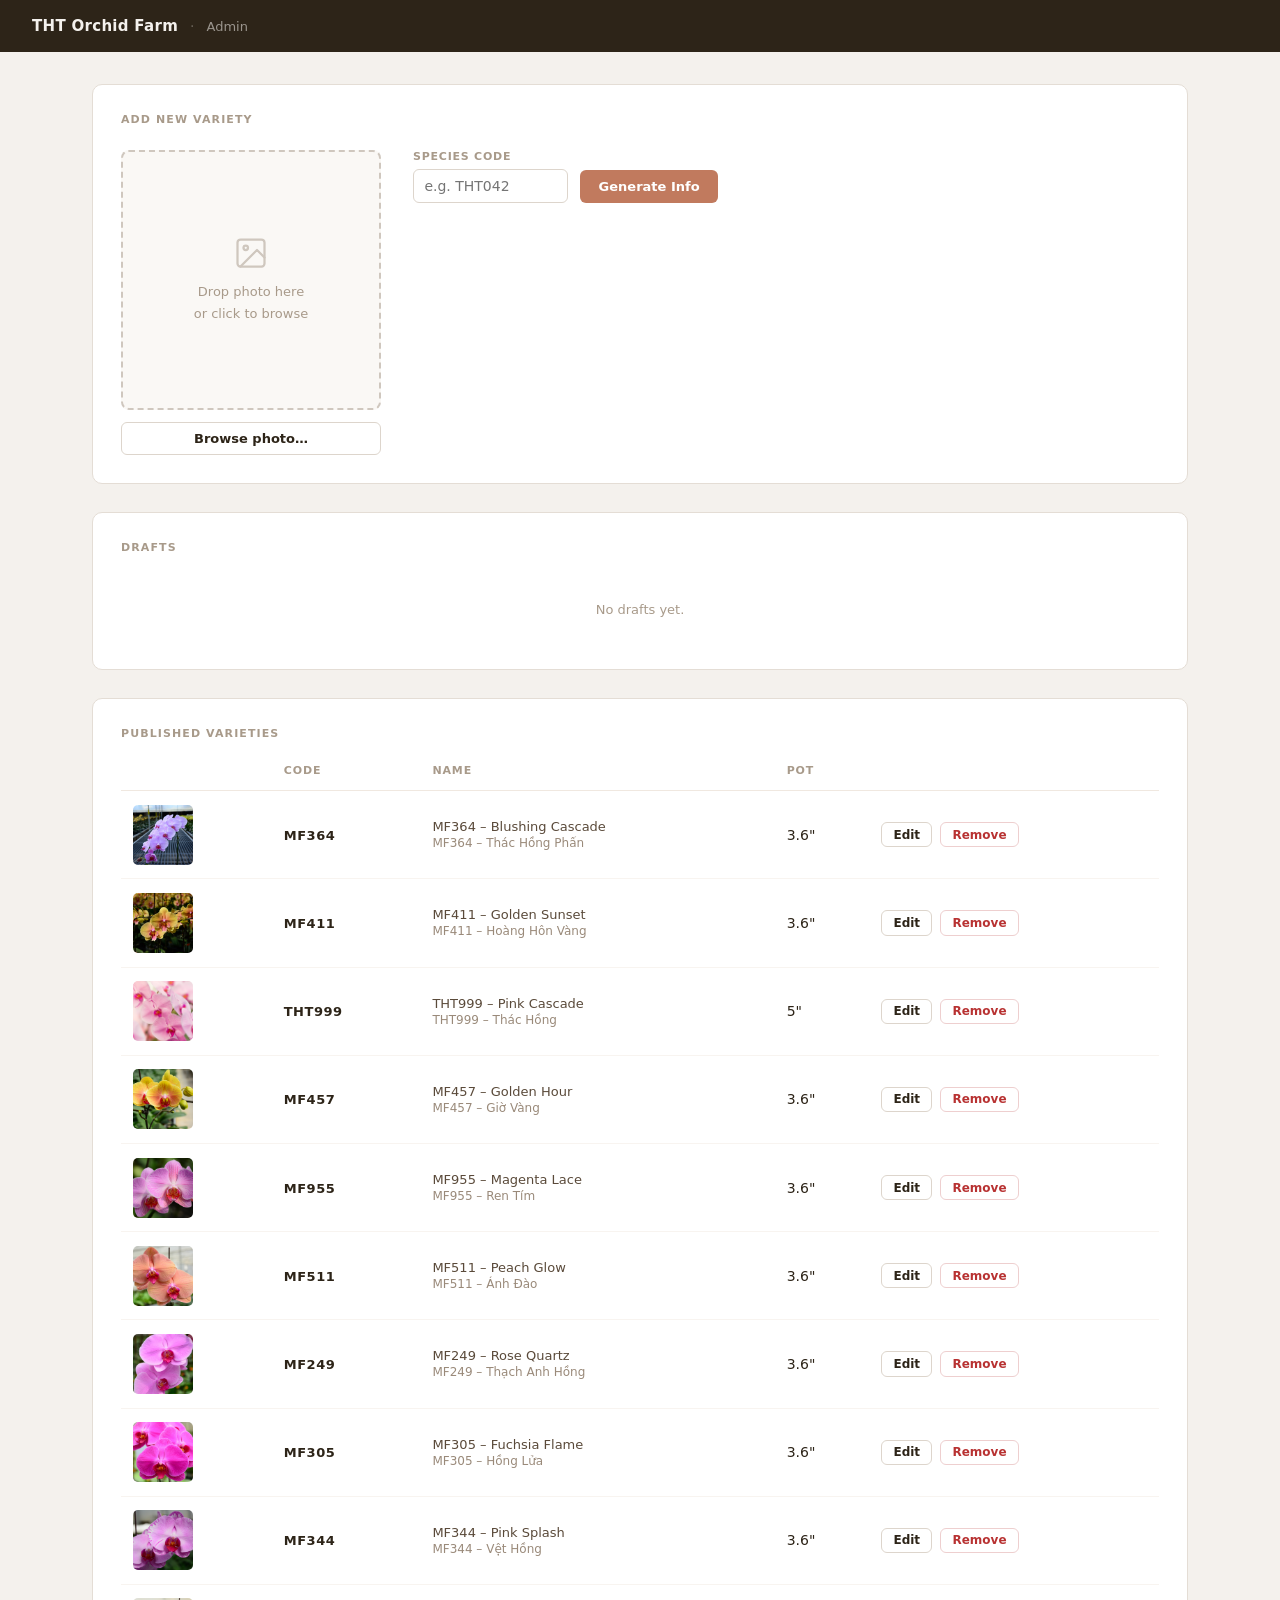
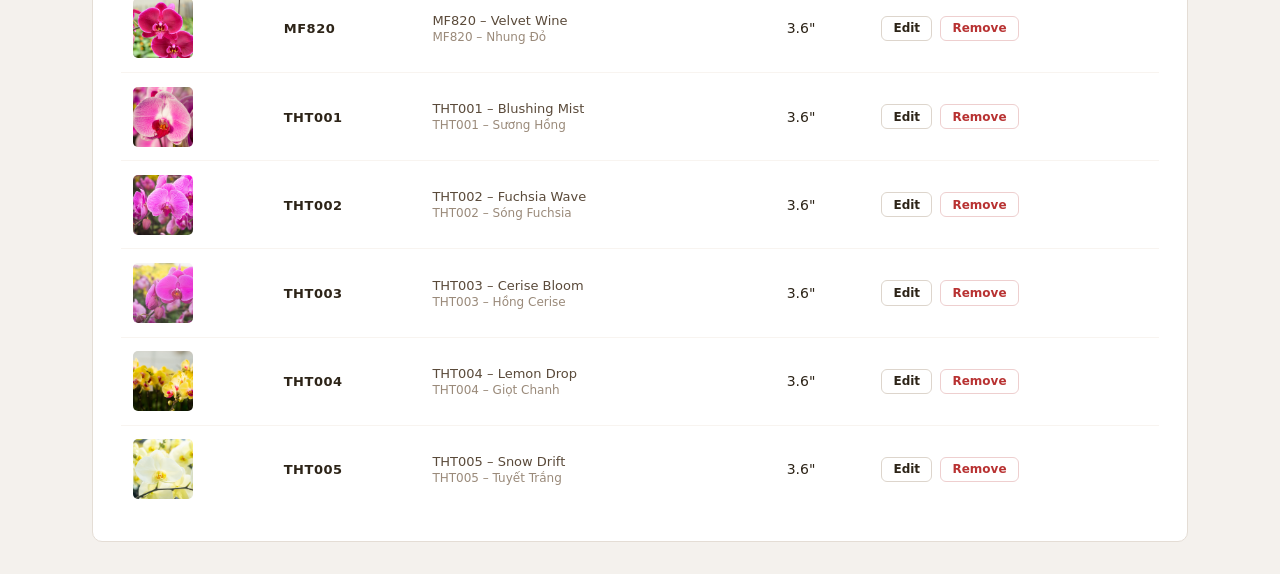
==== commit b60d410b: "Fix photo not updating on save-draft and rename generate button Add POST /api/drafts/<code>/photo en" ====
--- a/admin.html
+++ b/admin.html
@@ -257,7 +257,7 @@
             <input id="f-code" type="text" placeholder="e.g. THT042" autocomplete="off" spellcheck="false">
           </div>
           <button class="btn btn-accent" id="btn-generate">
-            <span id="gen-label">Generate with Claude</span>
+            <span id="gen-label">Generate Info</span>
             <span id="gen-spin" class="spin" hidden></span>
           </button>
         </div>
@@ -459,6 +459,8 @@
       aiFields.hidden = false;
       editingCode = code;
       btnNew.hidden = false;
+      renderExtraSlot('b', code, false);
+      renderExtraSlot('c', code, false);
     } catch (err) {
       alert(alertGen, 'error', `Network error: ${err.message}`);
     } finally {
@@ -468,7 +470,7 @@
 
   function setGenerating(on) {
     btnGenerate.disabled = on;
-    genLabel.textContent = on ? 'Generating…' : 'Generate with Claude';
+    genLabel.textContent = on ? 'Generating…' : 'Generate Info';
     genSpin.hidden = !on;
   }
 
@@ -491,6 +493,28 @@
     clearAlert(alertSave);
     btnSave.disabled = true;
     btnSave.textContent = 'Saving…';
+
+    // Upload new primary photo first if the user replaced it
+    if (selectedFile) {
+      const photoForm = new FormData();
+      photoForm.append('image', selectedFile);
+      try {
+        const photoRes  = await fetch(`/api/drafts/${code}/photo`, { method: 'POST', body: photoForm });
+        const photoData = await photoRes.json();
+        if (!photoRes.ok) {
+          alert(alertSave, 'error', photoData.error || 'Photo upload failed.');
+          btnSave.disabled = false;
+          btnSave.textContent = 'Save Draft';
+          return;
+        }
+        selectedFile = null;
+      } catch (err) {
+        alert(alertSave, 'error', `Network error: ${err.message}`);
+        btnSave.disabled = false;
+        btnSave.textContent = 'Save Draft';
+        return;
+      }
+    }
 
     const badgeEn = $('f-badge-en').value.trim() || null;
     const payload = {
@@ -598,6 +622,8 @@
     $('f-badge-vi').value  = d.badge_vi    || '';
 
     aiFields.hidden = false;
+    renderExtraSlot('b', d.id, false);
+    renderExtraSlot('c', d.id, false);
     loadExtraPhotos(d.id);
     clearAlert(alertGen);
     clearAlert(alertSave);
